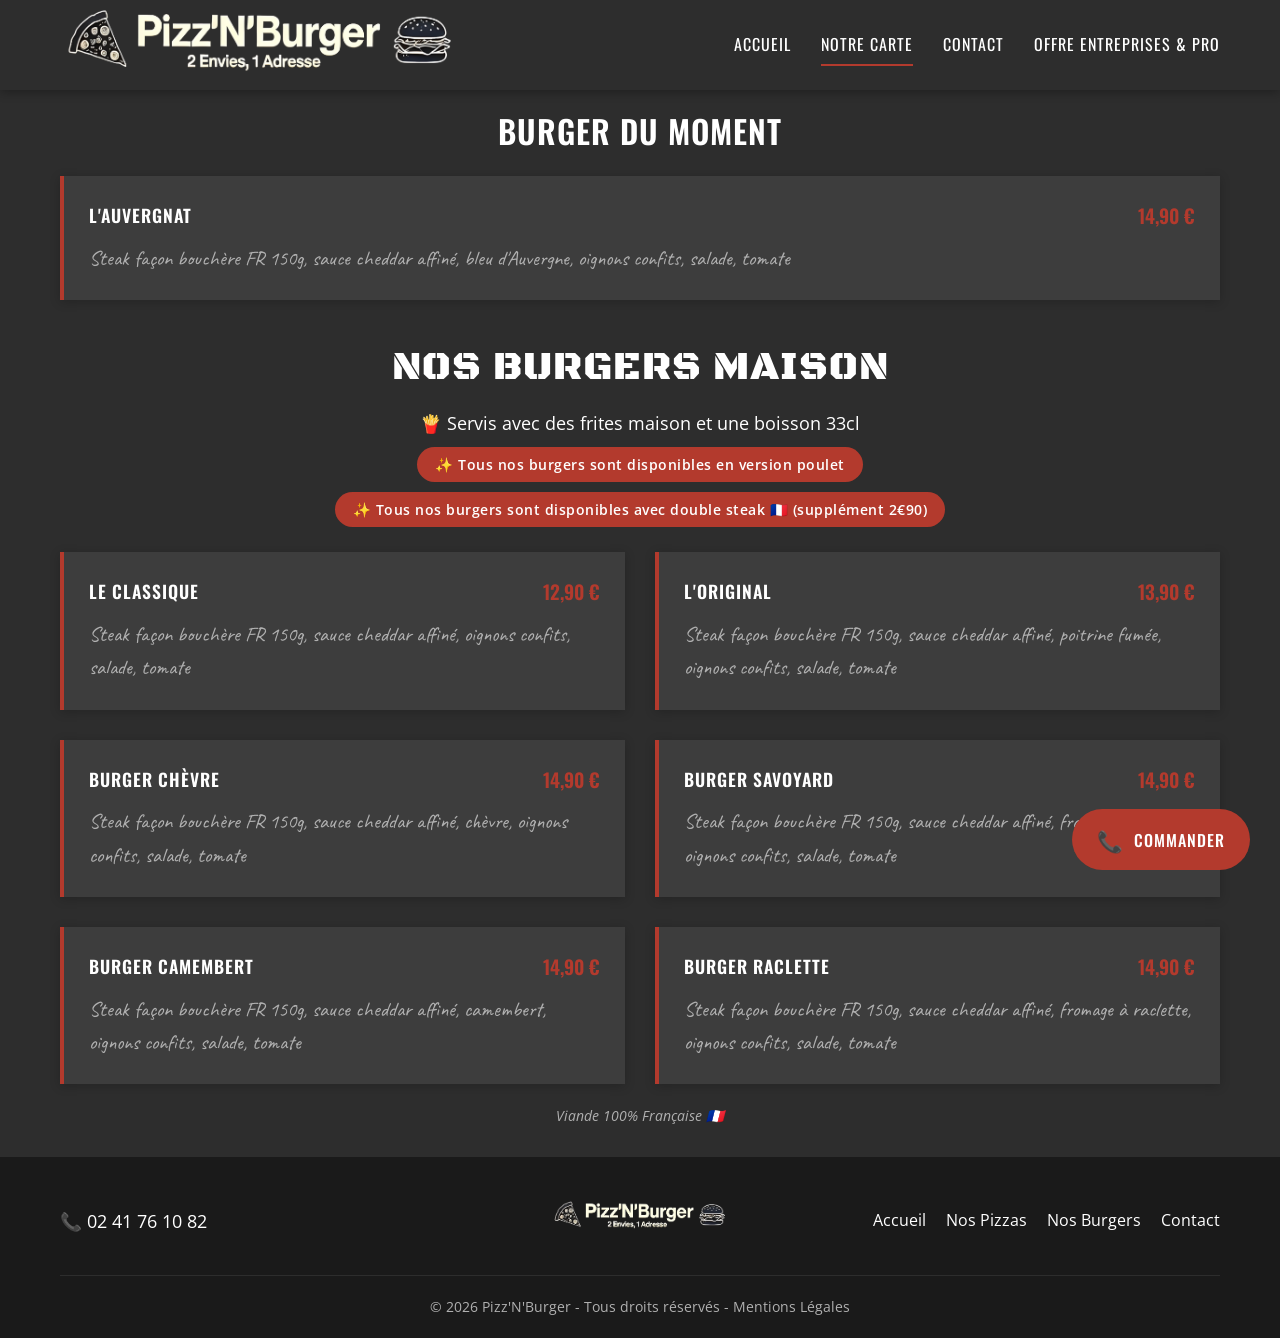
==== burgers/index.html @ 9383f976 "update" ====
<!DOCTYPE html>
<html lang="fr">
<head>
    <meta charset="UTF-8">
    <meta name="viewport" content="width=device-width, initial-scale=1.0">
    <meta name="description" content="Découvrez tous nos burgers gourmands chez Pizz'N'Burger - Viande fraîche, pain brioché maison.">
    <title>Nos Burgers - Pizz'N'Burger</title>
    <link rel="stylesheet" href="../css/style.css?v=1.6">
    <link rel="icon" type="image/png" href="../favicon.png">
    <link rel="preconnect" href="https://fonts.googleapis.com">
    <link rel="preconnect" href="https://fonts.gstatic.com" crossorigin>
    <link href="https://fonts.googleapis.com/css2?family=Black+Ops+One&family=Caveat:wght@400;500;600&family=Oswald:wght@400;500;600;700&family=Open+Sans:wght@300;400;500;600&display=swap" rel="stylesheet">
</head>
<body>
    <header class="header">
        <div class="container">
            <a href="../" class="logo">
                <img src="../banner.png" alt="Pizz'N'Burger">
            </a>
            <button class="menu-toggle" aria-label="Menu">
                <span></span>
                <span></span>
                <span></span>
            </button>
            <nav class="nav nav-desktop">
                <ul class="nav-list">
                    <li><a href="../">Accueil</a></li>
                    <li class="has-dropdown">
                        <a href="#" class="active">Notre Carte</a>
                        <ul class="dropdown">
                            <li><a href="../pizzas/">Nos Pizzas</a></li>
                            <li><a href="./" class="active">Nos Burgers</a></li>
                            <li><a href="../formules/">Nos Formules</a></li>
                            <li><a href="../desserts/">Menu Enfant / Nos Desserts</a></li>
                        </ul>
                    </li>
                    <li><a href="../contact/">Contact</a></li>
                    <li><a href="../entreprises/">Offre entreprises & pro</a></li>
                </ul>
            </nav>
        </div>
    </header>

    <nav class="nav nav-mobile">
        <ul class="nav-list">
            <li><a href="../">Accueil</a></li>
            <li><a href="../pizzas/">Nos Pizzas</a></li>
            <li><a href="./" class="active">Nos Burgers</a></li>
            <li><a href="../formules/">Nos Formules</a></li>
            <li><a href="../desserts/">Menu Enfant / Nos Desserts</a></li>
            <li><a href="../contact/">Contact</a></li>
            <li><a href="../entreprises/">Offre entreprises & professionnels</a></li>
        </ul>
    </nav>

    <main>
        <section class="menu-section first-section">
            <div class="container">
                <h2 id="padding-bottom-20px">Burger du Moment</h2>
                <div class="menu-grid" style="grid-template-columns: 1fr;">
                    <div class="menu-item">
                        <div class="menu-item-header">
                            <h3>L'auvergnat</h3>
                            <span class="price">14,90 €</span>
                        </div>
                        <p>Steak façon bouchère FR 150g, sauce cheddar affiné, bleu d'Auvergne, oignons confits, salade, tomate</p>
                    </div>
                </div>
            </div>
        </section>

        <div class="page-header">
            <div class="container">
                <h1 class="title-special">Nos Burgers Maison</h1>
                <p class="subtitle">🍟 Servis avec des frites maison et une boisson 33cl</p>
                <p class="subtitle" style="margin-top: 10px; background: var(--accent); color: var(--white); display: inline-block; padding: 6px 18px; border-radius: 50px; font-size: clamp(0.65rem, 2vw, 0.9rem); font-weight: 600; letter-spacing: 0.5px; white-space: normal;">✨ Tous nos burgers sont disponibles en version poulet</p><br />
                <p class="subtitle" style="margin-top: 10px; background: var(--accent); color: var(--white); display: inline-block; padding: 6px 18px; border-radius: 50px; font-size: clamp(0.65rem, 2vw, 0.9rem); font-weight: 600; letter-spacing: 0.5px; white-space: normal;">✨ Tous nos burgers sont disponibles avec double steak 🇫🇷 (supplément 2€90)</p>
            </div>
        </div>

        <section class="menu-section">
            <div class="container">
                <div class="menu-grid">
                    <div class="menu-item">
                        <div class="menu-item-header">
                            <h3>Le Classique</h3>
                            <span class="price">12,90 €</span>
                        </div>
                        <p>Steak façon bouchère FR 150g, sauce cheddar affiné, oignons confits, salade, tomate</p>
                    </div>
                    <div class="menu-item">
                        <div class="menu-item-header">
                            <h3>L'Original</h3>
                            <span class="price">13,90 €</span>
                        </div>
                        <p>Steak façon bouchère FR 150g, sauce cheddar affiné, poitrine fumée, oignons confits, salade, tomate</p>
                    </div>
                    <div class="menu-item">
                        <div class="menu-item-header">
                            <h3>Burger Chèvre</h3>
                            <span class="price">14,90 €</span>
                        </div>
                        <p>Steak façon bouchère FR 150g, sauce cheddar affiné, chèvre, oignons confits, salade, tomate</p>
                    </div>
                    <div class="menu-item">
                        <div class="menu-item-header">
                            <h3>Burger Savoyard</h3>
                            <span class="price">14,90 €</span>
                        </div>
                        <p>Steak façon bouchère FR 150g, sauce cheddar affiné, fromage de Savoie, oignons confits, salade, tomate</p>
                    </div>
                    <div class="menu-item">
                        <div class="menu-item-header">
                            <h3>Burger Camembert</h3>
                            <span class="price">14,90 €</span>
                        </div>
                        <p>Steak façon bouchère FR 150g, sauce cheddar affiné, camembert, oignons confits, salade, tomate</p>
                    </div>
                    <div class="menu-item">
                        <div class="menu-item-header">
                            <h3>Burger Raclette</h3>
                            <span class="price">14,90 €</span>
                        </div>
                        <p>Steak façon bouchère FR 150g, sauce cheddar affiné, fromage à raclette, oignons confits, salade, tomate</p>
                    </div>
                </div>
                <p class="menu-note">
                    Viande 100% Française 🇫🇷
                </p>
            </div>
        </section>
    </main>

    <footer class="footer">
        <div class="container">
            <div class="footer-content">
                <div class="footer-info">
                    <p><a href="tel:0241761082">📞 02 41 76 10 82</a></p>
                </div>
                <div class="footer-logo">
                    <img src="../banner.png" alt="Pizz'N'Burger">
                </div>
                <div class="footer-links">
                    <a href="../">Accueil</a>
                    <a href="../pizzas/">Nos Pizzas</a>
                    <a href="./">Nos Burgers</a>
                    <a href="../contact/">Contact</a>
                </div>
            </div>
            <p class="copyright">&copy; 2026 Pizz'N'Burger - Tous droits réservés - <a href="../mentions-legales/">Mentions Légales</a></p>
        </div>
    </footer>

    <!-- Bouton flottant -->
    <button class="floating-btn" id="floatingOrderBtn">
        <span class="floating-btn-icon">📞</span>
        <span class="floating-btn-text">Commander</span>
    </button>

    <!-- Modale Commande -->
    <div class="modal-overlay" id="orderModal">
        <div class="modal">
            <button class="modal-close" id="modalClose">&times;</button>
            <div class="modal-content">
                <div class="modal-icon">📞</div>
                <h2>Passer commande</h2>
                <p>Appelez-nous pour commander</p>
                <a href="tel:0241761082" class="modal-phone">02 41 76 10 82</a>
                <p class="modal-hours">Du mardi au dimanche</p>
            </div>
        </div>
    </div>

    <script src="../js/main.js"></script>
</body>
</html>
---- css/style.css ----
/* ========================================
   VARIABLES & RESET
======================================== */
:root {
    --anthracite: #2d2d2d;
    --anthracite-light: #3d3d3d;
    --anthracite-dark: #1a1a1a;
    --grey-medium: #4a4a4a;
    --grey-soft: #5a5a5a;
    --grey-light: #6a6a6a;
    --grey-pale: #e0e0e0;
    --white: #ffffff;
    --off-white: #f5f5f5;
    --accent: #b33a2d;
    --text-light: #b0b0b0;
    --text-dark: #e8e8e8;
    --transition: 0.3s ease;
}

* {
    margin: 0;
    padding: 0;
    box-sizing: border-box;
}

html {
    scroll-behavior: smooth;
    height: 100%;
}

body {
    font-family: 'Open Sans', sans-serif;
    background-color: var(--anthracite);
    color: var(--text-dark);
    line-height: 1.6;
    min-height: 100%;
    display: flex;
    flex-direction: column;
}

main {
    flex: 1;
}

h1, h2, h3, h4, h5, h6 {
    font-family: 'Oswald', sans-serif;
    font-weight: 600;
    text-transform: uppercase;
    letter-spacing: 1px;
}

a {
    text-decoration: none;
    color: inherit;
    transition: var(--transition);
}

img {
    max-width: 100%;
    height: auto;
}

.container {
    max-width: 1200px;
    margin: 0 auto;
    padding: 0 20px;
}

/* ========================================
   HEADER & NAVIGATION
======================================== */
.header {
    background-color: var(--anthracite);
    padding: 0;
    position: fixed;
    top: 0;
    left: 0;
    right: 0;
    z-index: 1000;
    box-shadow: 0 2px 10px rgba(0, 0, 0, 0.3);
    height: 90px;
}

.header .container {
    display: flex;
    justify-content: space-between;
    align-items: center;
    position: relative;
    height: 100%;
}

.logo {
    display: flex;
    align-items: center;
    height: 100%;
}

.logo img {
    height: 100%;
    width: auto;
    max-width: calc(100vw - 500px);
    object-fit: contain;
    image-rendering: -webkit-optimize-contrast;
    image-rendering: crisp-edges;
}

.nav.nav-desktop {
    display: flex;
    align-items: center;
}

.nav.nav-mobile {
    display: none;
}

.nav-list {
    display: flex;
    list-style: none;
    gap: 30px;
}

.nav-list a {
    color: var(--white);
    font-family: 'Oswald', sans-serif;
    font-size: 1rem;
    text-transform: uppercase;
    letter-spacing: 1px;
    padding: 10px 0;
    position: relative;
}

.nav-list a::after {
    content: '';
    position: absolute;
    bottom: 0;
    left: 0;
    width: 0;
    height: 2px;
    background-color: var(--accent);
    transition: var(--transition);
}

.nav-list a:hover::after,
.nav-list a.active::after {
    width: 100%;
}

/* Dropdown */
.has-dropdown {
    position: relative;
}

.dropdown {
    position: absolute;
    top: calc(100% + 15px);
    left: 50%;
    transform: translateX(-50%) translateY(-30px);
    background-color: var(--anthracite-light);
    min-width: auto;
    width: max-content;
    list-style: none;
    max-height: 0;
    overflow: hidden;
    opacity: 0;
    transition: max-height 0.3s ease, opacity 0.3s ease, transform 0.3s ease;
    box-shadow: 0 5px 15px rgba(0, 0, 0, 0.3);
    z-index: 900;
}

@media (max-width: 992px) {
    .dropdown {
        left: auto;
        right: 0;
        transform: translateX(0) translateY(-30px);
    }
    
    .has-dropdown:hover .dropdown {
        transform: translateX(0) translateY(0);
    }
}

.has-dropdown:hover .dropdown {
    max-height: 200px;
    opacity: 1;
    transform: translateX(-50%) translateY(0);
}

.dropdown li {
    border-bottom: 1px solid var(--anthracite);
}

.dropdown li:last-child {
    border-bottom: none;
}

.dropdown a {
    display: block;
    padding: 12px 20px;
    font-size: 0.9rem;
    white-space: nowrap;
}

.dropdown a:hover {
    background-color: var(--anthracite);
}

/* Mobile Menu Toggle */
.menu-toggle {
    display: none;
    flex-direction: column;
    gap: 5px;
    background: none;
    border: none;
    cursor: pointer;
    padding: 5px;
    position: absolute;
    right: 20px;
    top: 50%;
    transform: translateY(-50%);
}

.menu-toggle span {
    display: block;
    width: 25px;
    height: 3px;
    background-color: var(--white);
    transition: var(--transition);
}

/* ========================================
   HERO SECTION
======================================== */
.hero {
    background: linear-gradient(rgba(0, 0, 0, 0.5), rgba(0, 0, 0, 0.55)),
                url('https://images.unsplash.com/photo-1513104890138-7c749659a591?q=80&w=1920&auto=format&fit=crop');
    background-color: var(--anthracite);
    background-size: cover;
    background-position: center;
    background-attachment: fixed;
    margin-top: 90px;
    height: calc(100vh - 90px);
    display: flex;
    align-items: center;
    justify-content: center;
    text-align: center;
}

.hero-content {
    color: var(--white);
    padding: 20px;
    max-width: 900px;
    width: 100%;
    height: 100%;
    display: flex;
    flex-direction: column;
    align-items: center;
    justify-content: center;
    padding-bottom: 60px;
}

.hero h1 {
    font-size: 3rem;
    margin-bottom: 20px;
    text-shadow: 2px 2px 4px rgba(0, 0, 0, 0.5);
    flex-shrink: 0;
}

.hero p {
    font-size: 1.3rem;
    font-weight: 300;
    flex-shrink: 0;
}

@media (max-height: 900px) {
    .hero-content > p {
        display: none;
    }
}

@media (max-height: 800px) {
    .hero .btn {
        padding: 10px 25px;
        font-size: 0.85rem;
    }

    .hero .hero-buttons {
        gap: 10px;
    }

    .hero .hero-buttons-secondary {
        margin-top: 10px;
    }
}

@media (max-height: 720px) {
    .hero-content > h1 {
        display: none;
    }
}

/* Hero images (smash & crousty) */
.hero-images {
    display: flex;
    gap: 15px;
    justify-content: center;
    align-items: center;
    margin: 15px auto;
    flex: 1;
    min-height: 0;
    max-height: 35%;
    max-width: 50%;
}

.hero-images img {
    height: 100%;
    max-height: 100%;
    width: auto;
    border-radius: 10px;
    border: 2px solid var(--white);
    object-fit: contain;
}

.hero-buttons,
.hero-buttons-secondary {
    flex-shrink: 0;
}

/* Section Livraison */
.delivery-section {
    background-color: var(--anthracite);
    padding: 40px 0;
}

.delivery-info-block {
    text-align: center;
    max-width: 700px;
    margin: 0 auto;
}

.delivery-info-block h2 {
    font-family: 'Oswald', sans-serif;
    font-size: clamp(1.2rem, 3vw, 1.6rem);
    text-transform: uppercase;
    letter-spacing: 1px;
    color: var(--accent);
    margin-bottom: 15px;
}

.delivery-details {
    color: var(--text-light);
}

.delivery-schedule p {
    font-size: 0.95rem;
    margin: 3px 0;
}

.delivery-payment-text {
    font-size: 0.85rem;
    color: var(--white);
    margin: 12px 0;
    font-weight: 500;
}

.delivery-section .delivery-cities-list {
    font-size: 0.9rem;
    line-height: 1.6;
    color: var(--white);
    margin: 0;
}

.delivery-info {
    margin: 20px;
    padding: 20px;
    border: 2px solid var(--white);
    border-radius: 10px;
    background: rgba(255, 255, 255, 0.05);
}

.delivery-badge {
    display: flex;
    align-items: center;
    justify-content: center;
    gap: 12px;
}

.delivery-icon {
    font-size: 1.8rem;
}

.delivery-text {
    font-family: 'Oswald', sans-serif;
    font-size: 1.3rem;
    text-transform: uppercase;
    letter-spacing: 1px;
    color: #ff6b5a;
    font-weight: 600;
}

.delivery-hours {
    text-align: center;
    margin-bottom: 12px;
}

.delivery-hours p {
    font-size: 0.9rem;
    color: #b5b5b5;
    margin: 2px 0;
    font-weight: 400;
}

.delivery-payment {
    text-align: center;
    margin-bottom: 12px;
}

.delivery-payment p {
    font-size: 0.95rem;
    color: var(--white);
    margin: 2px 0;
    font-weight: 500;
}

.delivery-cities {
    text-align: center;
}

.delivery-cities-label {
    font-size: 0.95rem;
    color: var(--text-light);
    margin-bottom: 8px;
    font-weight: 500;
}

.delivery-cities-list {
    font-size: 0.95rem;
    line-height: 1.6;
    color: var(--white);
    margin: 0;
}

/* Hero étendu avec texte complet */
.hero-extended {
    min-height: auto;
    padding: 120px 20px 80px;
}

.hero-text {
    max-width: 800px;
    margin: 0 auto 40px;
    text-align: center;
}

.hero-text p {
    font-size: 1.1rem;
    line-height: 1.8;
    margin-bottom: 20px;
    color: rgba(255, 255, 255, 0.9);
}

.hero-intro {
    font-size: 1.3rem !important;
    color: var(--white) !important;
    margin-bottom: 30px !important;
}

.hero-tagline {
    font-size: 1.2rem !important;
    font-style: italic;
    color: var(--accent) !important;
    margin-top: 30px !important;
    padding-top: 20px;
    border-top: 1px solid rgba(255, 255, 255, 0.2);
}

@media (max-width: 768px) {
    .hero-extended {
        padding: 100px 15px 60px;
    }

    .hero-text p {
        font-size: 1rem;
        text-align: left;
    }

    .hero-intro {
        text-align: center !important;
        font-size: 1.1rem !important;
    }

    .hero-tagline {
        text-align: center !important;
        font-size: 1.05rem !important;
    }
}

.hero-buttons {
    display: grid;
    grid-template-columns: 1fr 1fr;
    gap: 10px;
}

.hero-buttons .btn {
    width: 100%;
    text-align: center;
    box-sizing: border-box;
    white-space: nowrap;
}

@media (max-width: 480px) {
    .hero-buttons {
        grid-template-columns: 1fr;
        max-width: 320px;
    }
}

.hero-buttons-secondary {
    margin-top: 25px;
    text-align: center;
}

.btn {
    display: inline-block;
    background-color: var(--accent);
    color: var(--white);
    padding: 15px 40px;
    font-family: 'Oswald', sans-serif;
    font-size: 1rem;
    text-transform: uppercase;
    letter-spacing: 2px;
    border: 2px solid var(--accent);
    transition: var(--transition);
    cursor: pointer;
}

.btn:hover {
    background-color: transparent;
    color: var(--white);
}

.btn-outline {
    background-color: transparent;
    border-color: var(--white);
}

.btn-outline:hover {
    background-color: var(--white);
    color: var(--anthracite);
}

.btn-secondary {
    background-color: transparent;
    border-color: var(--white);
}

.btn-secondary:hover {
    background-color: var(--white);
    color: var(--anthracite);
}

/* ========================================
   FEATURES SECTION
======================================== */
.features {
    padding: 80px 0;
    background-color: var(--anthracite-light);
}

.features-grid {
    display: grid;
    grid-template-columns: repeat(3, 1fr);
    gap: 40px;
}

.feature {
    text-align: center;
    padding: 30px;
}

.feature-icon {
    font-size: 3rem;
    margin-bottom: 20px;
}

.feature h3 {
    font-size: 1.3rem;
    margin-bottom: 15px;
    color: var(--white);
}

.feature p {
    color: var(--text-light);
    font-size: 0.95rem;
}

/* ========================================
   HORAIRES SECTION
======================================== */
.horaires-preview {
    padding: 80px 0;
    background-color: var(--anthracite);
    color: var(--white);
    text-align: center;
}

.horaires-preview h2 {
    font-size: 2rem;
    margin-bottom: 40px;
}

.horaires-grid {
    display: grid;
    grid-template-columns: repeat(2, 1fr);
    gap: 40px;
    max-width: 600px;
    margin: 0 auto 40px;
}

.horaire-block {
    padding: 30px;
    background-color: var(--anthracite-light);
}

.horaire-block h4 {
    font-size: 1.2rem;
    margin-bottom: 10px;
    color: var(--accent);
}

.horaire-block p {
    font-size: 0.95rem;
}

.horaire-block .time {
    font-size: 1.3rem;
    font-weight: 600;
    margin-top: 10px;
}

.phone-cta {
    font-size: 1.2rem;
}

.phone-cta a {
    color: var(--accent);
    font-weight: 600;
}

.phone-cta a:hover {
    text-decoration: underline;
}

/* ========================================
   MENU/CARTE SECTION
======================================== */
.page-header {
    background-color: var(--anthracite);
    padding: 95px 0 15px;
    text-align: center;
    color: var(--white);
}

.first-section + .page-header {
    padding-top: 15px;
}

.menu-section.first-section {
    padding-top: 95px;
}

.page-header h1 {
    font-size: clamp(1.8rem, 5vw, 2.5rem);
    padding: 10px 0px;
}

.page-header h1.title-special {
    font-family: 'Black Ops One', cursive;
    font-weight: 300;
    text-underline-offset: 8px;
    text-decoration-thickness: 3px;
    font-size: clamp(1.2rem, 4vw, 2.5rem);
}

.page-header .subtitle {
    color: var(--white);
    font-size: clamp(0.75rem, 2.5vw, 1.1rem);
    font-weight: 400;
    white-space: nowrap;
}

.menu-section .subtitle {
    color: var(--white);
    font-size: clamp(0.75rem, 2.5vw, 1.1rem);
    font-weight: 400;
    white-space: nowrap;
    text-align: center;
    margin-bottom: 10px;
}

.menu-section {
    padding: 10px 0;
}

.menu-section:nth-child(even) {
    background-color: var(--anthracite-light);
}

.menu-section h2 {
    text-align: center;
    font-size: clamp(1.4rem, 4vw, 2rem);
    color: var(--white);
    white-space: nowrap;
    padding-top: 10px;
}

.menu-section h2.title-special {
    font-family: 'Black Ops One', cursive;
    font-weight: 300;
    text-underline-offset: 6px;
    text-decoration-thickness: 2px;
}

.section-subtitle {
    text-align: center;
    font-size: clamp(0.8rem, 2.5vw, 1.1rem);
    color: var(--white);
    margin-bottom: 30px;
    white-space: nowrap;
}

.formule-disponibilite {
    text-align: center;
    font-size: clamp(0.8rem, 2.5vw, 1rem);
    color: var(--accent);
    font-weight: 600;
    margin-bottom: 20px;
    font-style: italic;
}

.menu-grid {
    display: grid;
    grid-template-columns: repeat(2, 1fr);
    gap: 30px;
}

.menu-item {
    background-color: var(--anthracite-light);
    padding: 25px;
    border-left: 4px solid var(--accent);
    box-shadow: 0 2px 10px rgba(0, 0, 0, 0.2);
}

.menu-item-header {
    display: flex;
    justify-content: space-between;
    align-items: flex-start;
    margin-bottom: 10px;
}

.menu-item h3 {
    font-size: 1.1rem;
    color: var(--white);
}

.menu-item .price {
    font-family: 'Oswald', sans-serif;
    font-size: 1.2rem;
    font-weight: 600;
    color: var(--accent);
    white-space: nowrap;
    margin-left: 15px;
}

.menu-item p {
    font-family: 'Caveat', cursive;
    color: var(--text-light);
    font-size: 1.3rem;
    font-style: normal;
}

.menu-note {
    text-align: center;
    padding: 20px;
    color: var(--text-light);
    font-size: 0.9rem;
    font-style: italic;
}

/* ========================================
   LEGAL SECTION
======================================== */
.legal-section {
    padding: 40px 0;
}

.legal-content {
    max-width: 900px;
    margin: 0 auto;
    line-height: 1.8;
}

.legal-content h2 {
    color: var(--white);
    font-size: 1.5rem;
    margin-top: 40px;
    margin-bottom: 15px;
    font-weight: 600;
}

.legal-content h2:first-child {
    margin-top: 0;
}

.legal-content h3 {
    color: var(--white);
    font-size: 1.2rem;
    margin-top: 25px;
    margin-bottom: 10px;
    font-weight: 500;
}

.legal-content p {
    color: var(--text-light);
    margin-bottom: 15px;
}

.legal-content a {
    color: var(--accent);
    text-decoration: underline;
}

.legal-content a:hover {
    color: #ff6b5a;
}

/* ========================================
   CONTACT SECTION
======================================== */
.contact-section {
    padding: 20px 0;
}

.contact-grid {
    display: grid;
    grid-template-columns: repeat(2, 1fr);
    gap: 10px 60px;
}

.contact-info h2 {
    font-size: 1.8rem;
    margin-bottom: 30px;
    color: var(--white);
    text-align: center;
}

.contact-row {
    display: flex;
    justify-content: space-between;
    gap: 30px;
    margin-bottom: 25px;
}

.contact-row .contact-item {
    margin-bottom: 0;
    flex: 1;
}

.contact-item {
    margin-bottom: 25px;
}

.contact-item h4 {
    font-size: 1rem;
    color: var(--accent);
    margin-bottom: 8px;
}

.contact-item p, .contact-item a {
    font-size: 1rem;
    color: var(--text-dark);
}

.contact-item a:hover {
    color: var(--accent);
}

.horaires-table {
    width: 100%;
    border-collapse: collapse;
    margin-top: 10px;
}

.horaires-table td {
    padding: 8px 0;
    border-bottom: 1px solid var(--anthracite-light);
    color: var(--text-dark);
}

.horaires-table td:first-child {
    font-weight: 500;
}

.horaires-table td:last-child {
    text-align: right;
    color: var(--text-light);
}

.contact-map-wrapper {
    display: flex;
    flex-direction: column;
    align-items: center;
}

.contact-map {
    background-color: var(--anthracite-light);
    height: 100%;
    width: 100%;
    border-radius: 12px;
    overflow: hidden;
}

.contact-map iframe {
    width: 100%;
    height: 100%;
    min-height: 400px;
    border: none;
}

/* ========================================
   ENTREPRISES SECTION
======================================== */
.entreprises-section {
    padding: 5px 0;
}

.entreprises-content {
    max-width: 800px;
    margin: 0 auto;
}

.entreprises-intro {
    margin-bottom: 40px;
}

.entreprises-intro .lead {
    font-size: 1.3rem;
    color: var(--white);
    margin-bottom: 20px;
    font-weight: 500;
}

.entreprises-intro p {
    font-size: 1.1rem;
    color: var(--text-dark);
    margin-bottom: 15px;
    line-height: 1.7;
}

.entreprises-engagements {
    margin-bottom: 40px;
}

.entreprises-engagements h2 {
    font-size: 1.5rem;
    color: var(--white);
    margin-bottom: 20px;
}

.engagements-list {
    list-style: none;
    padding: 0;
}

.engagements-list li {
    padding: 12px 0 12px 30px;
    position: relative;
    color: var(--text-dark);
    font-size: 1.05rem;
    border-bottom: 1px solid var(--anthracite-light);
}

.engagements-list li:last-child {
    border-bottom: none;
}

.engagements-list li::before {
    content: "✓";
    position: absolute;
    left: 0;
    color: var(--accent);
    font-weight: bold;
}

.entreprises-infos {
    display: flex;
    gap: 80px;
    margin-bottom: 40px;
    flex-wrap: wrap;
    justify-content: center;
}

@media (max-width: 768px) {
    .entreprises-infos {
        gap: 40px;
    }
}

.info-card {
    display: flex;
    align-items: center;
    gap: 20px;
    background: transparent;
    padding: 0;
    flex: 0 1 auto;
}

.info-icon {
    font-size: 2.5rem;
    opacity: 0.9;
}

.info-text {
    display: flex;
    flex-direction: column;
    gap: 5px;
    align-items: center;
}

.info-text strong {
    display: block;
    color: var(--text-dark);
    font-size: 0.9rem;
    margin-bottom: 5px;
    text-transform: uppercase;
    letter-spacing: 0.5px;
    font-weight: 500;
}

.info-text p {
    color: var(--white);
    font-size: 1.4rem;
    font-weight: 600;
    margin: 0;
}

.entreprises-cta {
    background-color: var(--anthracite-light);
    padding: 30px;
    border-radius: 12px;
    text-align: center;
}

.entreprises-cta p {
    color: var(--text-dark);
    margin-bottom: 25px;
    line-height: 1.7;
}

.cta-buttons {
    display: flex;
    gap: 20px;
    justify-content: center;
    flex-wrap: wrap;
}

/* ========================================
   FOOTER
======================================== */
.footer {
    background-color: var(--anthracite-dark);
    color: var(--white);
    padding: 40px 0 20px;
}

.footer-content {
    display: grid;
    grid-template-columns: repeat(3, 1fr);
    gap: 40px;
    align-items: center;
    margin-bottom: 30px;
}

.footer-logo img {
    height: 40px;
}

.footer-info {
    text-align: left;
}

.footer-info a {
    color: var(--white);
    font-size: 1.1rem;
}

.footer-info a:hover {
    color: var(--accent);
}

.footer-logo {
    text-align: center;
}

.footer-links {
    text-align: right;
    display: flex;
    flex-direction: row;
    justify-content: flex-end;
    gap: 20px;
}

.footer-links a:hover {
    color: var(--accent);
}

.copyright {
    text-align: center;
    font-size: 0.85rem;
    color: var(--text-light);
    padding-top: 20px;
    border-top: 1px solid var(--anthracite);
}

/* ========================================
   RESPONSIVE
======================================== */
@media (max-width: 992px) {
    .features-grid {
        grid-template-columns: repeat(2, 1fr);
    }

    .menu-grid {
        grid-template-columns: 1fr;
    }

    .contact-grid {
        grid-template-columns: 1fr;
    }

    .footer-content {
        grid-template-columns: 1fr;
        text-align: center;
    }

    .footer-info {
        text-align: center;
    }

    .footer-links {
        text-align: center;
        flex-direction: row;
        justify-content: center;
        gap: 20px;
    }

    .nav-list a {
        font-size: 1rem;
    }
}

@media (max-width: 1050px) {
    .header {
        height: 90px;
    }

    .header .container {
        justify-content: center;
        padding-left: 20px;
        padding-right: 60px; /* Place pour le bouton menu */
    }

    .logo {
        max-width: calc(100% - 40px);
    }

    .header .container {
        justify-content: center;
    }

    .logo {
        position: relative;
    }

    .logo img {
        max-width: 100%;
        height: auto;
        max-height: 100%;
    }

    .menu-toggle {
        display: flex;
        position: absolute;
        right: 20px;
    }

    .nav.nav-desktop {
        display: none;
    }

    .nav.nav-mobile {
        display: block;
        position: fixed;
        top: 80px;
        left: 0;
        right: 0;
        background-color: var(--anthracite);
        padding: 0 20px;
        max-height: 0;
        overflow: hidden;
        transition: max-height 0.3s ease, padding 0.3s ease;
        z-index: 999;
    }

    .nav.nav-mobile.active {
        max-height: calc(100vh - 80px);
        padding: 20px;
        overflow-y: auto;
    }

    .header {
        z-index: 1001;
    }

    .nav-list {
        flex-direction: column;
        gap: 0;
    }

    .nav-list li {
        border-bottom: 1px solid var(--anthracite-light);
    }

    .nav-list a {
        display: block;
        padding: 15px 0;
    }

    .dropdown {
        position: static;
        transform: none;
        opacity: 1;
        visibility: visible;
        background-color: var(--anthracite);
        display: block;
        box-shadow: none;
        min-width: auto;
    }

    .dropdown li {
        border-bottom: none;
    }

    .dropdown a {
        padding: 12px 0 12px 25px;
        font-size: 0.9rem;
    }

    .has-dropdown > a::after {
        display: none;
    }

    .hero {
        /*align-items: flex-start;*/
    }

    .hero h1 {
        font-size: 2rem;
        margin-bottom: 15px;
    }

    .hero p {
        font-size: 0.9rem;
    }

    .features-grid {
        grid-template-columns: 1fr;
    }

    .horaires-grid {
        grid-template-columns: 1fr;
    }

    .page-header {
        padding: 95px 0 15px;
    }

    .first-section + .page-header {
        padding-top: 15px;
    }

    .menu-section.first-section {
        padding-top: 95px;
    }
}

@media (max-width: 480px) {
    .hero h1 {
        font-size: 1.6rem;
    }

    .delivery-badge {
        flex-direction: column;
        gap: 8px;
    }

    .delivery-icon {
        font-size: 1.5rem;
    }

    .delivery-text {
        font-size: 1.1rem;
    }

    .delivery-cities-label {
        font-size: 0.85rem;
    }

    .delivery-cities-list {
        font-size: 0.85rem;
        line-height: 1.5;
    }

    .btn {
        padding: 12px 30px;
        font-size: 0.9rem;
    }

    .menu-item-header {
        flex-direction: row;
        justify-content: space-between;
        align-items: flex-start;
    }

    .menu-item .price {
        margin-left: 10px;
        margin-top: 0;
        white-space: nowrap;
    }

    .contact-row {
        flex-direction: row;
        flex-wrap: wrap;
        gap: 15px;
    }

    .contact-row .contact-item {
        flex: 1 1 45%;
        min-width: 140px;
    }
}

#padding-bottom-20px {
    padding-bottom: 20px;
}

/* ========================================
   MODAL
======================================== */
.modal-overlay {
    position: fixed;
    top: 0;
    left: 0;
    right: 0;
    bottom: 0;
    background-color: rgba(0, 0, 0, 0.85);
    display: flex;
    align-items: center;
    justify-content: center;
    z-index: 2000;
    opacity: 0;
    visibility: hidden;
    transition: all 0.3s ease;
}

.modal-overlay.active {
    opacity: 1;
    visibility: visible;
}

.modal {
    background: linear-gradient(145deg, var(--anthracite-light), var(--anthracite-dark));
    border-radius: 20px;
    padding: 50px 60px;
    max-width: 400px;
    width: 90%;
    position: relative;
    transform: scale(0.8) translateY(20px);
    transition: transform 0.3s ease;
    box-shadow: 0 25px 80px rgba(0, 0, 0, 0.5);
    border: 1px solid rgba(255, 255, 255, 0.1);
}

.modal-overlay.active .modal {
    transform: scale(1) translateY(0);
}

.modal-close {
    position: absolute;
    top: 15px;
    right: 20px;
    background: none;
    border: none;
    font-size: 2rem;
    color: var(--text-light);
    cursor: pointer;
    transition: var(--transition);
    line-height: 1;
}

.modal-close:hover {
    color: var(--accent);
    transform: rotate(90deg);
}

.modal-content {
    text-align: center;
}

.modal-icon {
    font-size: 3.5rem;
    margin-bottom: 20px;
    animation: pulse 2s infinite;
}

@keyframes pulse {
    0%, 100% { transform: scale(1); }
    50% { transform: scale(1.1); }
}

.modal h2 {
    font-family: 'Black Ops One', cursive;
    font-size: 1.8rem;
    color: var(--white);
    margin-bottom: 10px;
    text-decoration: underline;
    text-decoration-color: var(--accent);
    text-underline-offset: 8px;
    text-decoration-thickness: 2px;
}

.modal p {
    color: var(--text-light);
    margin-bottom: 25px;
    font-size: 1rem;
}

.modal-phone {
    display: inline-block;
    font-family: 'Oswald', sans-serif;
    font-size: 2rem;
    color: var(--white);
    background: var(--accent);
    padding: 15px 35px;
    border-radius: 50px;
    text-decoration: none;
    transition: var(--transition);
    letter-spacing: 2px;
    box-shadow: 0 5px 20px rgba(231, 76, 60, 0.4);
}

.modal-phone:hover {
    transform: translateY(-3px);
    box-shadow: 0 8px 30px rgba(231, 76, 60, 0.6);
    background: #c0392b;
}

.modal-hours {
    margin-top: 25px;
    margin-bottom: 0 !important;
    font-size: 0.9rem !important;
    color: var(--grey-light) !important;
}

/* ========================================
   FLOATING BUTTON
======================================== */
.floating-btn {
    position: fixed;
    bottom: 30px;
    right: 30px;
    background: var(--accent);
    color: var(--white);
    border: none;
    border-radius: 50px;
    padding: 15px 25px;
    font-family: 'Oswald', sans-serif;
    font-size: 1rem;
    text-transform: uppercase;
    letter-spacing: 1px;
    cursor: pointer;
    display: flex;
    align-items: center;
    gap: 10px;
    transition: all 0.3s ease;
    z-index: 1500;
}

.floating-btn:hover {
    transform: translateY(-3px) scale(1.05);
    box-shadow: 0 8px 35px rgba(231, 76, 60, 0.6);
}

.floating-btn-icon {
    font-size: 1.3rem;
}

.floating-btn-text {
    font-weight: 500;
}

@media (max-width: 480px) {
    .floating-btn {
        bottom: 20px;
        right: 20px;
        padding: 12px 20px;
        font-size: 0.85rem;
    }

    .floating-btn-icon {
        font-size: 1.1rem;
    }

    .modal-phone {
        font-size: 1.4rem;
        padding: 12px 25px;
        letter-spacing: 1px;
    }
}

/* ========================================
   SECTION LOCALISATION (Accueil)
======================================== */
.localisation {
    padding: 60px 0;
    background: var(--anthracite-dark);
}

.localisation h2 {
    text-align: center;
    font-size: 2rem;
    margin-bottom: 40px;
    color: var(--white);
}

.localisation-content {
    display: grid;
    grid-template-columns: 1fr 2fr;
    gap: 40px;
    align-items: center;
}

.localisation-info {
    text-align: center;
}

.localisation-info .address {
    font-size: 1.1rem;
    margin-bottom: 8px;
    color: var(--text-dark);
}

.localisation-info .btn {
    margin-top: 20px;
}

.localisation-map {
    border-radius: 12px;
    overflow: hidden;
    box-shadow: 0 10px 40px rgba(0, 0, 0, 0.3);
}

.localisation-map iframe {
    display: block;
}

@media (max-width: 768px) {
    .localisation-content {
        grid-template-columns: 1fr;
        gap: 30px;
    }

    .localisation-info {
        order: 2;
    }

    .localisation-map {
        order: 1;
    }
}

/* ========================================
   SECTION ENGAGEMENT (Accueil)
======================================== */
.engagement {
    padding: 30px 0;
    background: var(--anthracite-dark);
}

.engagement h2 {
    text-align: center;
    font-size: 2.2rem;
    margin-bottom: 20px;
    color: var(--white);
}

.engagement-content {
    max-width: 800px;
    margin: 0 auto 50px;
    text-align: center;
}

.engagement-content p {
    font-size: 1.1rem;
    line-height: 1.8;
    margin-bottom: 20px;
    color: var(--text-dark);
}

.engagement-intro {
    font-size: 1.25rem !important;
    color: var(--white) !important;
    margin-bottom: 30px !important;
}

.engagement .features-grid {
    margin-top: 50px;
}

@media (max-width: 768px) {
    .engagement {
        padding: 60px 0;
    }

    .engagement-content p {
        font-size: 1rem;
    }

    .engagement-intro {
        text-align: center !important;
        font-size: 1.1rem !important;
    }
}
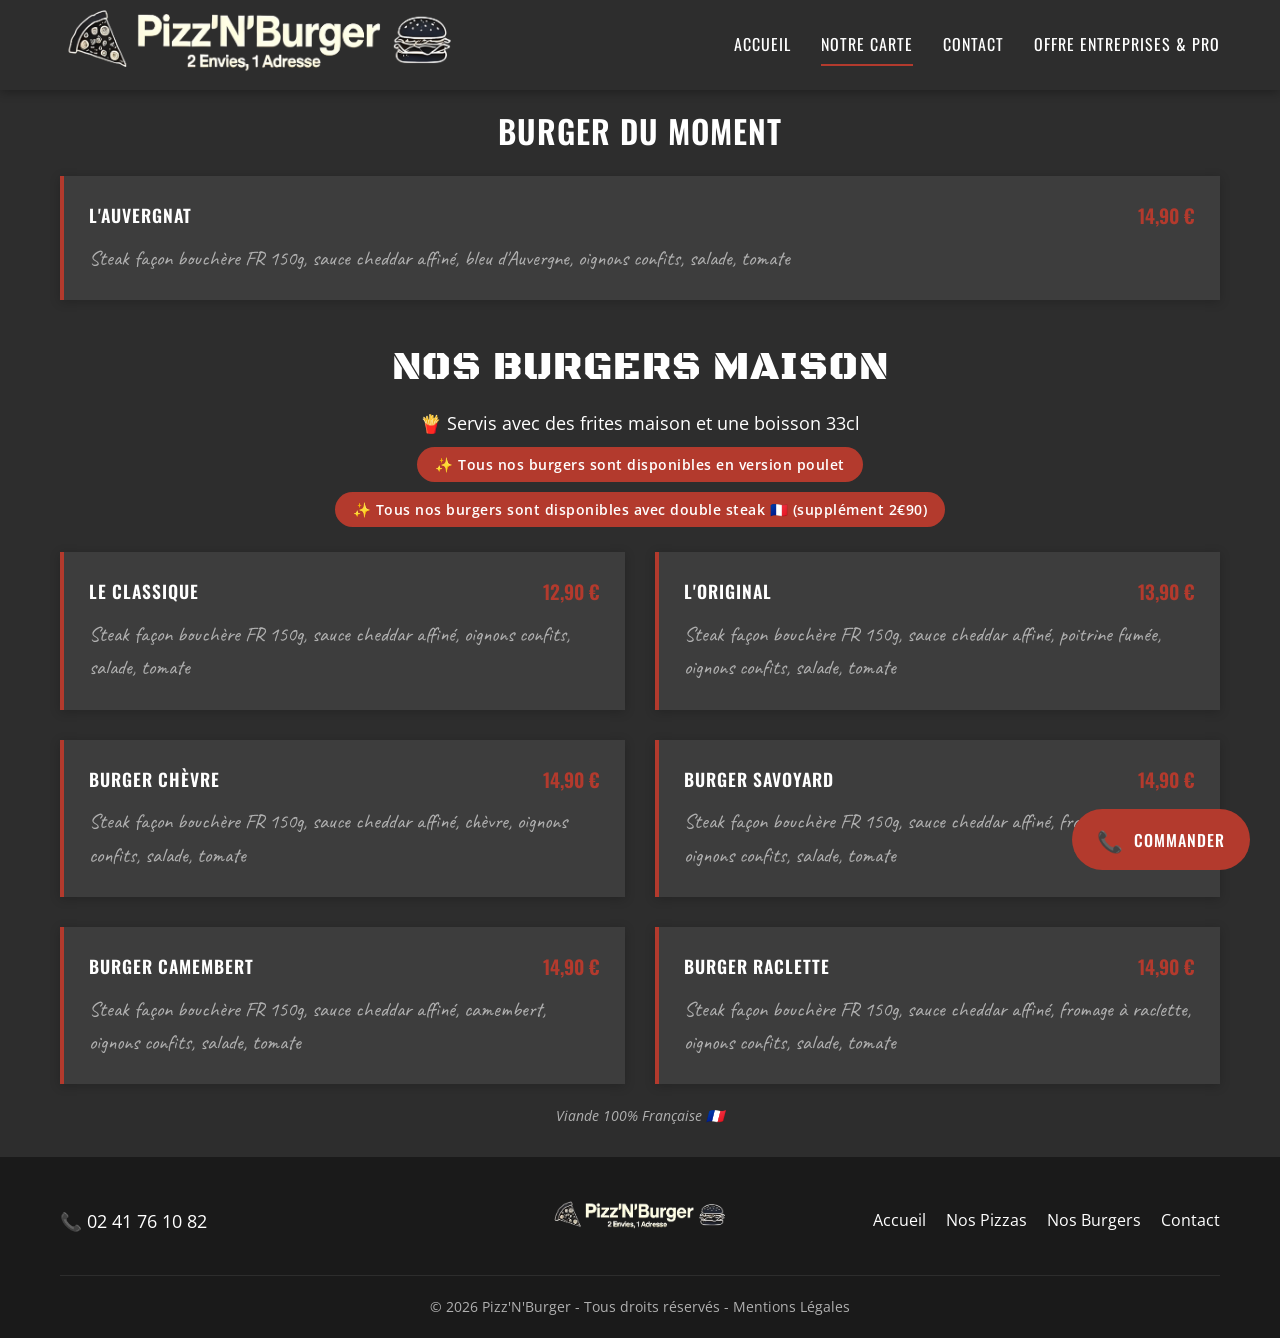
==== commit b3d4dd18: "update" ====
--- a/burgers/index.html
+++ b/burgers/index.html
@@ -5,7 +5,7 @@
     <meta name="viewport" content="width=device-width, initial-scale=1.0">
     <meta name="description" content="Découvrez tous nos burgers gourmands chez Pizz'N'Burger - Viande fraîche, pain brioché maison.">
     <title>Nos Burgers - Pizz'N'Burger</title>
-    <link rel="stylesheet" href="../css/style.css?v=1.6">
+    <link rel="stylesheet" href="../css/style.css?v=1.7">
     <link rel="icon" type="image/png" href="../favicon.png">
     <link rel="preconnect" href="https://fonts.googleapis.com">
     <link rel="preconnect" href="https://fonts.gstatic.com" crossorigin>
--- a/css/style.css
+++ b/css/style.css
@@ -271,6 +271,27 @@
     flex-shrink: 0;
 }
 
+.hero-promo {
+    margin: 8px 0 10px;
+    text-align: center;
+    width: 100%;
+    flex-shrink: 0;
+}
+
+.hero-promo-badge {
+    display: inline-block;
+    padding: 6px 14px;
+    border-radius: 999px;
+    background-color: rgba(198, 58, 42, 0.9);
+    color: var(--white);
+    font-size: clamp(0.72rem, 1.8vw, 0.92rem);
+    font-weight: 600;
+    letter-spacing: 0.4px;
+    white-space: normal;
+    line-height: 1.25;
+    flex-shrink: 0;
+}
+
 @media (max-height: 900px) {
     .hero-content > p {
         display: none;
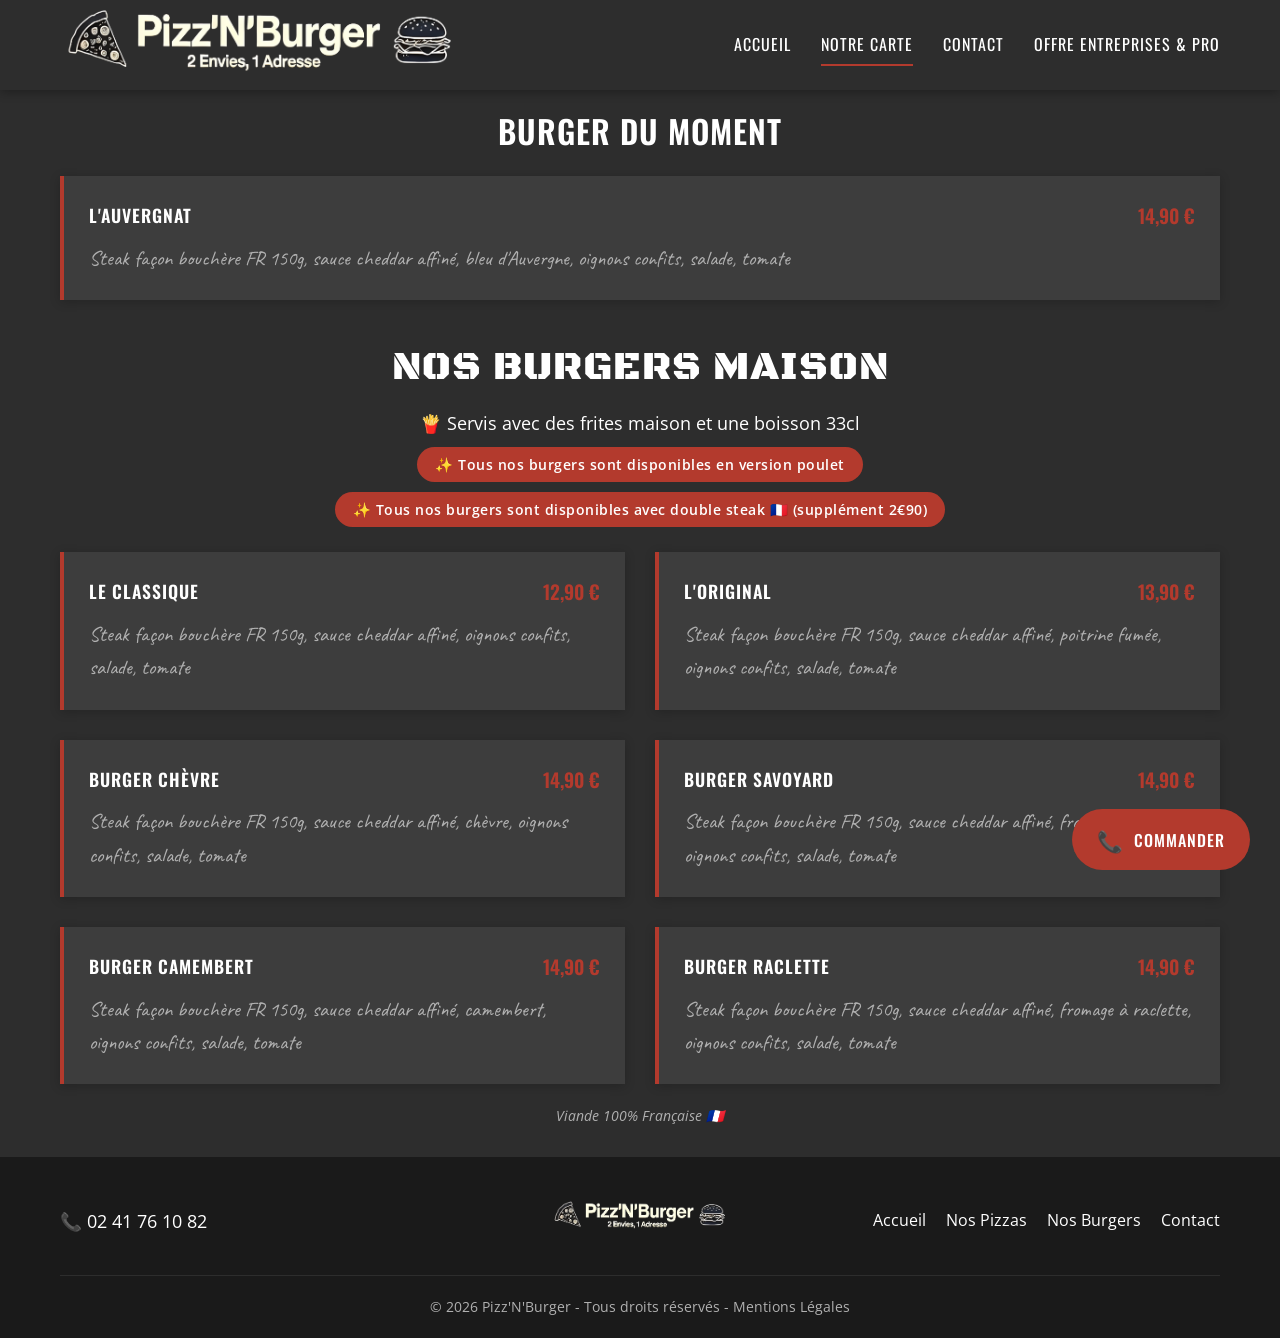
==== commit 7bf7cef3: "update" ====
--- a/burgers/index.html
+++ b/burgers/index.html
@@ -5,7 +5,7 @@
     <meta name="viewport" content="width=device-width, initial-scale=1.0">
     <meta name="description" content="Découvrez tous nos burgers gourmands chez Pizz'N'Burger - Viande fraîche, pain brioché maison.">
     <title>Nos Burgers - Pizz'N'Burger</title>
-    <link rel="stylesheet" href="../css/style.css?v=1.7">
+    <link rel="stylesheet" href="../css/style.css?v=1.8">
     <link rel="icon" type="image/png" href="../favicon.png">
     <link rel="preconnect" href="https://fonts.googleapis.com">
     <link rel="preconnect" href="https://fonts.gstatic.com" crossorigin>
--- a/css/style.css
+++ b/css/style.css
@@ -101,7 +101,6 @@
     max-width: calc(100vw - 500px);
     object-fit: contain;
     image-rendering: -webkit-optimize-contrast;
-    image-rendering: crisp-edges;
 }
 
 .nav.nav-desktop {
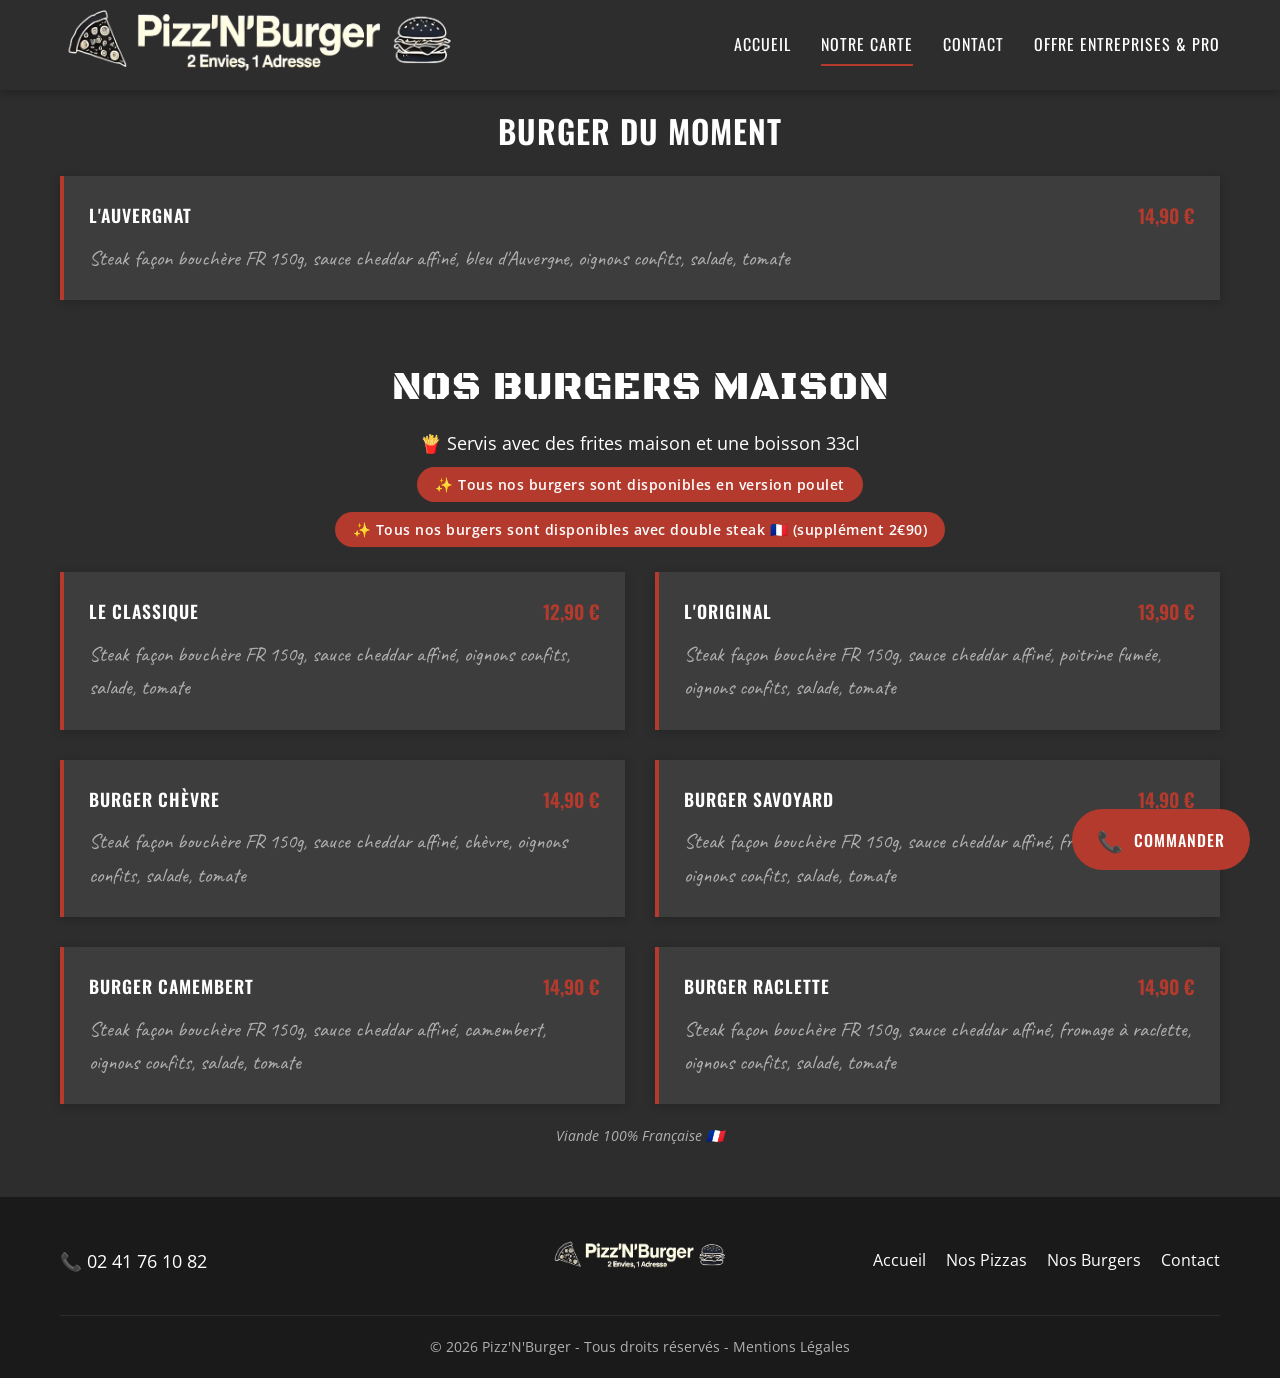
==== commit d9b9feb0: "update" ====
--- a/burgers/index.html
+++ b/burgers/index.html
@@ -5,7 +5,7 @@
     <meta name="viewport" content="width=device-width, initial-scale=1.0">
     <meta name="description" content="Découvrez tous nos burgers gourmands chez Pizz'N'Burger - Viande fraîche, pain brioché maison.">
     <title>Nos Burgers - Pizz'N'Burger</title>
-    <link rel="stylesheet" href="../css/style.css?v=1.8">
+    <link rel="stylesheet" href="../css/style.css?v=1.9">
     <link rel="icon" type="image/png" href="../favicon.png">
     <link rel="preconnect" href="https://fonts.googleapis.com">
     <link rel="preconnect" href="https://fonts.gstatic.com" crossorigin>
--- a/css/style.css
+++ b/css/style.css
@@ -719,6 +719,7 @@
 
 .menu-section {
     padding: 10px 0;
+    padding-bottom: 30px;
 }
 
 .menu-section:nth-child(even) {
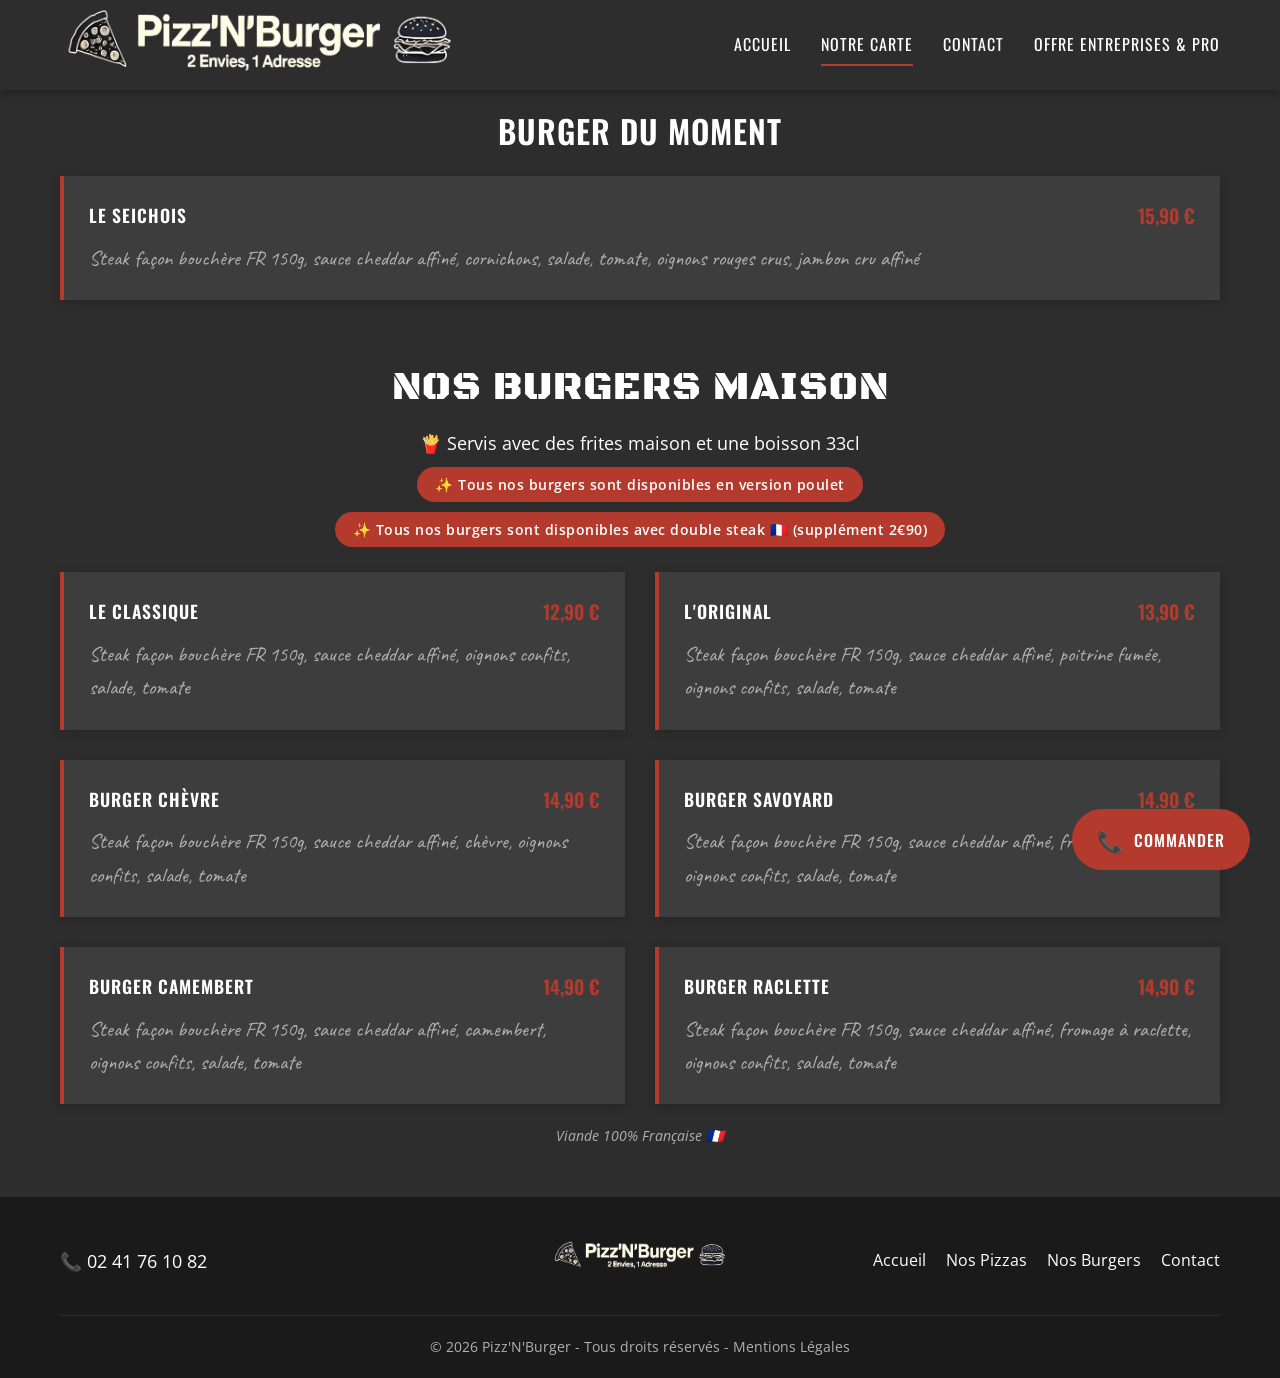
==== commit dedc5d6a: "update" ====
--- a/burgers/index.html
+++ b/burgers/index.html
@@ -60,10 +60,10 @@
                 <div class="menu-grid" style="grid-template-columns: 1fr;">
                     <div class="menu-item">
                         <div class="menu-item-header">
-                            <h3>L'auvergnat</h3>
-                            <span class="price">14,90 €</span>
+                            <h3>Le Seichois</h3>
+                            <span class="price">15,90 €</span>
                         </div>
-                        <p>Steak façon bouchère FR 150g, sauce cheddar affiné, bleu d'Auvergne, oignons confits, salade, tomate</p>
+                        <p>Steak façon bouchère FR 150g, sauce cheddar affiné, cornichons, salade, tomate, oignons rouges crus, jambon cru affiné</p>
                     </div>
                 </div>
             </div>
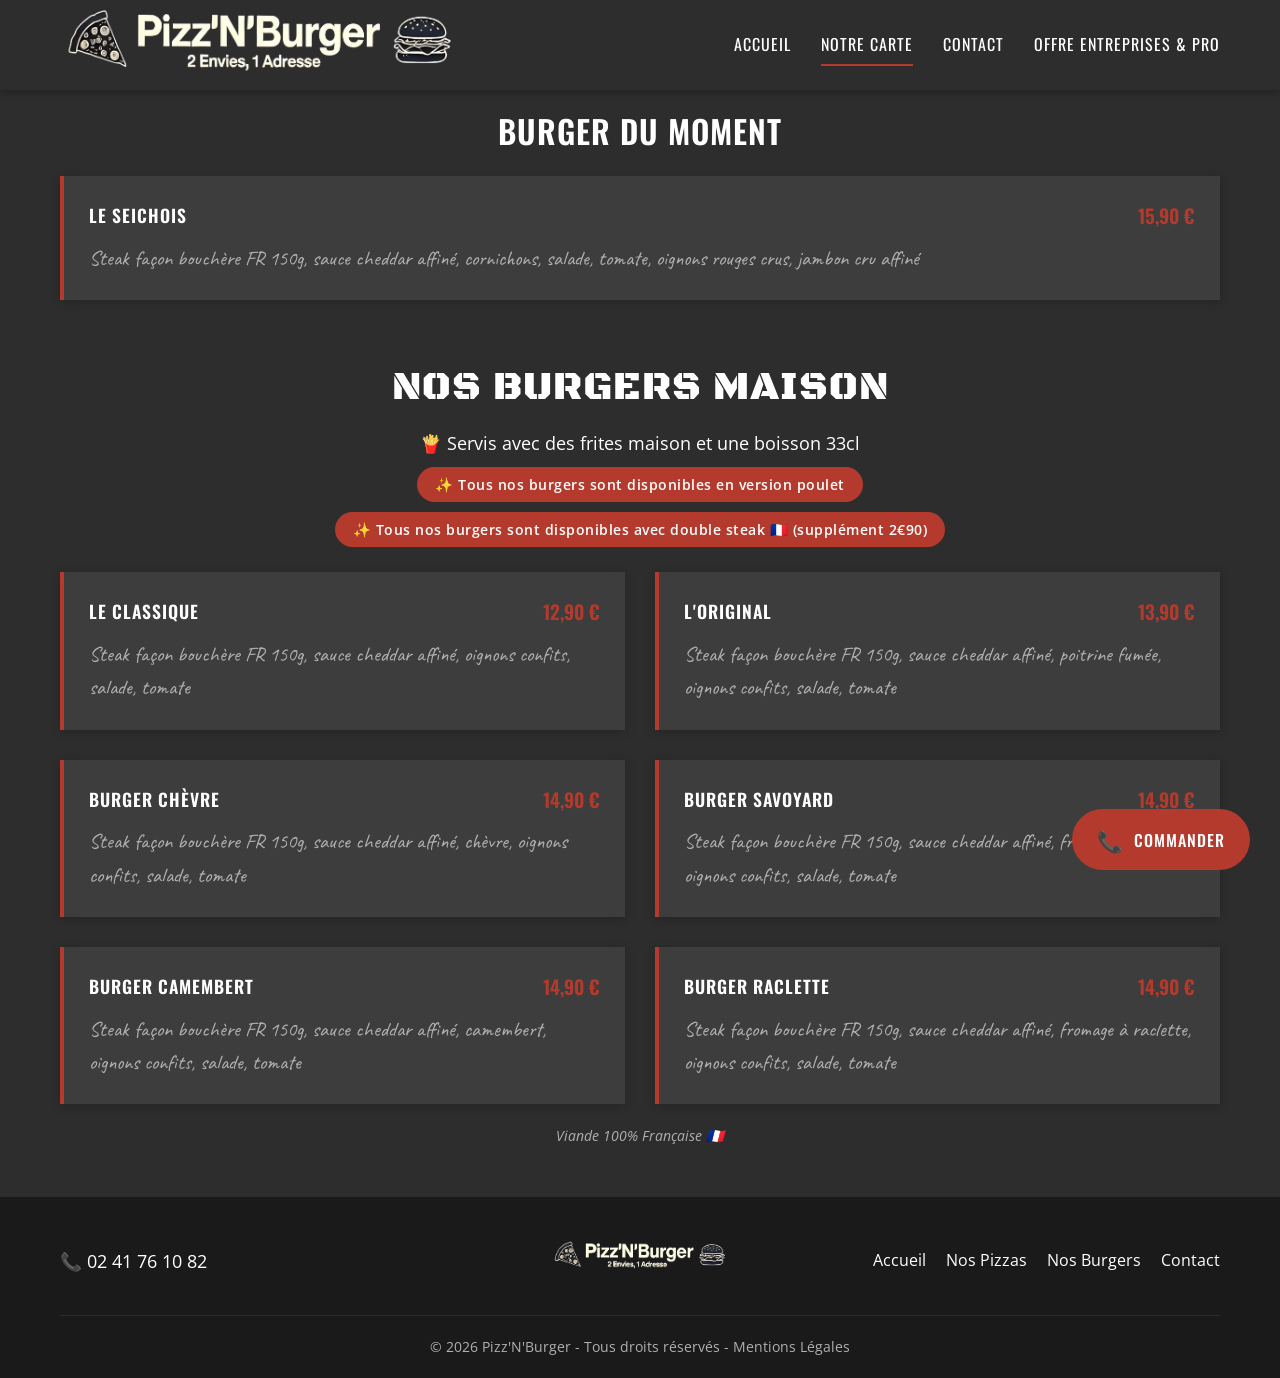
==== commit e1a0497c: "update" ====
--- a/burgers/index.html
+++ b/burgers/index.html
@@ -5,7 +5,7 @@
     <meta name="viewport" content="width=device-width, initial-scale=1.0">
     <meta name="description" content="Découvrez tous nos burgers gourmands chez Pizz'N'Burger - Viande fraîche, pain brioché maison.">
     <title>Nos Burgers - Pizz'N'Burger</title>
-    <link rel="stylesheet" href="../css/style.css?v=1.9">
+    <link rel="stylesheet" href="../css/style.css?v=2.0">
     <link rel="icon" type="image/png" href="../favicon.png">
     <link rel="preconnect" href="https://fonts.googleapis.com">
     <link rel="preconnect" href="https://fonts.gstatic.com" crossorigin>
--- a/css/style.css
+++ b/css/style.css
@@ -751,8 +751,9 @@
 
 .formule-disponibilite {
     text-align: center;
-    font-size: clamp(0.8rem, 2.5vw, 1rem);
-    color: var(--accent);
+    font-size: clamp(1.0rem, 2.5vw, 1.5rem);
+    color: rgba(233, 102, 88, 0.9);
+    text-decoration: underline;
     font-weight: 600;
     margin-bottom: 20px;
     font-style: italic;
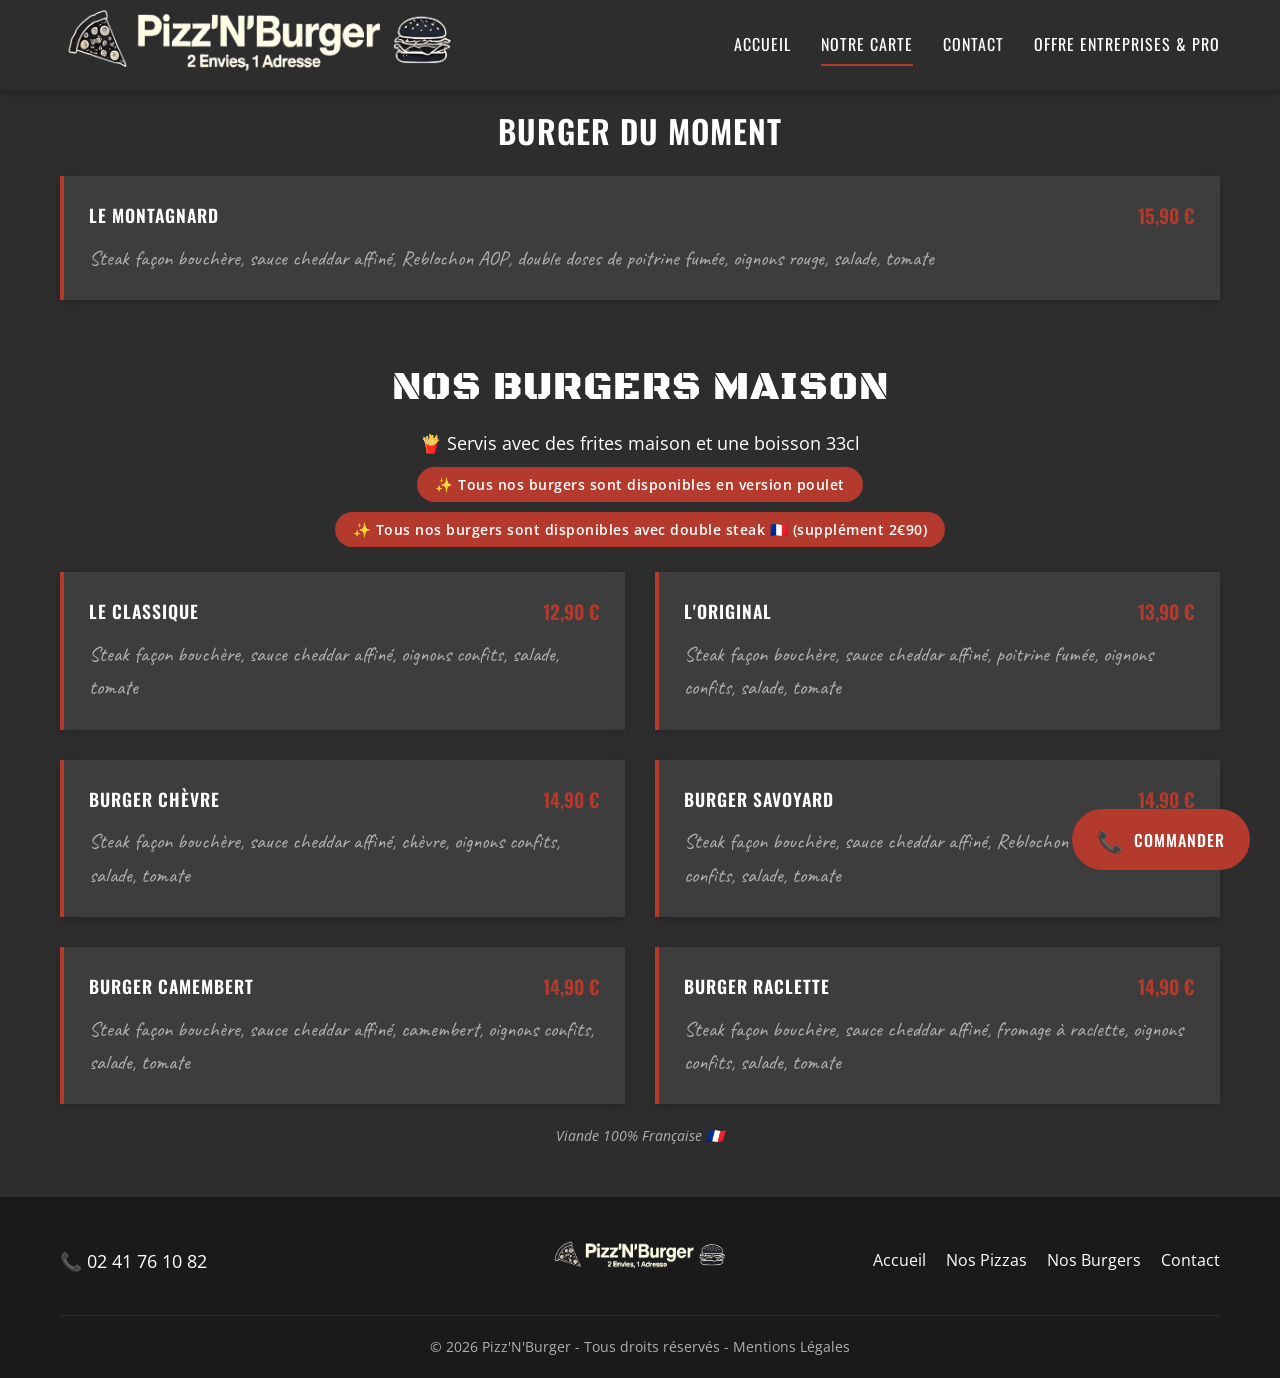
==== commit 1280b57b: "update" ====
--- a/burgers/index.html
+++ b/burgers/index.html
@@ -5,7 +5,7 @@
     <meta name="viewport" content="width=device-width, initial-scale=1.0">
     <meta name="description" content="Découvrez tous nos burgers gourmands chez Pizz'N'Burger - Viande fraîche, pain brioché maison.">
     <title>Nos Burgers - Pizz'N'Burger</title>
-    <link rel="stylesheet" href="../css/style.css?v=2.0">
+    <link rel="stylesheet" href="../css/style.css?v=2.1">
     <link rel="icon" type="image/png" href="../favicon.png">
     <link rel="preconnect" href="https://fonts.googleapis.com">
     <link rel="preconnect" href="https://fonts.gstatic.com" crossorigin>
@@ -60,10 +60,10 @@
                 <div class="menu-grid" style="grid-template-columns: 1fr;">
                     <div class="menu-item">
                         <div class="menu-item-header">
-                            <h3>Le Seichois</h3>
+                            <h3>Le Montagnard</h3>
                             <span class="price">15,90 €</span>
                         </div>
-                        <p>Steak façon bouchère FR 150g, sauce cheddar affiné, cornichons, salade, tomate, oignons rouges crus, jambon cru affiné</p>
+                        <p>Steak façon bouchère, sauce cheddar affiné, Reblochon AOP, double doses de poitrine fumée, oignons rouge, salade, tomate</p>
                     </div>
                 </div>
             </div>
@@ -86,42 +86,42 @@
                             <h3>Le Classique</h3>
                             <span class="price">12,90 €</span>
                         </div>
-                        <p>Steak façon bouchère FR 150g, sauce cheddar affiné, oignons confits, salade, tomate</p>
+                        <p>Steak façon bouchère, sauce cheddar affiné, oignons confits, salade, tomate</p>
                     </div>
                     <div class="menu-item">
                         <div class="menu-item-header">
                             <h3>L'Original</h3>
                             <span class="price">13,90 €</span>
                         </div>
-                        <p>Steak façon bouchère FR 150g, sauce cheddar affiné, poitrine fumée, oignons confits, salade, tomate</p>
+                        <p>Steak façon bouchère, sauce cheddar affiné, poitrine fumée, oignons confits, salade, tomate</p>
                     </div>
                     <div class="menu-item">
                         <div class="menu-item-header">
                             <h3>Burger Chèvre</h3>
                             <span class="price">14,90 €</span>
                         </div>
-                        <p>Steak façon bouchère FR 150g, sauce cheddar affiné, chèvre, oignons confits, salade, tomate</p>
+                        <p>Steak façon bouchère, sauce cheddar affiné, chèvre, oignons confits, salade, tomate</p>
                     </div>
                     <div class="menu-item">
                         <div class="menu-item-header">
                             <h3>Burger Savoyard</h3>
                             <span class="price">14,90 €</span>
                         </div>
-                        <p>Steak façon bouchère FR 150g, sauce cheddar affiné, fromage de Savoie, oignons confits, salade, tomate</p>
+                        <p>Steak façon bouchère, sauce cheddar affiné, Reblochon AOP, oignons confits, salade, tomate</p>
                     </div>
                     <div class="menu-item">
                         <div class="menu-item-header">
                             <h3>Burger Camembert</h3>
                             <span class="price">14,90 €</span>
                         </div>
-                        <p>Steak façon bouchère FR 150g, sauce cheddar affiné, camembert, oignons confits, salade, tomate</p>
+                        <p>Steak façon bouchère, sauce cheddar affiné, camembert, oignons confits, salade, tomate</p>
                     </div>
                     <div class="menu-item">
                         <div class="menu-item-header">
                             <h3>Burger Raclette</h3>
                             <span class="price">14,90 €</span>
                         </div>
-                        <p>Steak façon bouchère FR 150g, sauce cheddar affiné, fromage à raclette, oignons confits, salade, tomate</p>
+                        <p>Steak façon bouchère, sauce cheddar affiné, fromage à raclette, oignons confits, salade, tomate</p>
                     </div>
                 </div>
                 <p class="menu-note">
--- a/css/style.css
+++ b/css/style.css
@@ -245,6 +245,8 @@
 }
 
 .hero-content {
+    --hero-reserve: 660px;
+    --hero-reserve-bonus: 0px;
     color: var(--white);
     padding: 20px;
     max-width: 900px;
@@ -283,17 +285,28 @@
     border-radius: 999px;
     background-color: rgba(198, 58, 42, 0.9);
     color: var(--white);
-    font-size: clamp(0.72rem, 1.8vw, 0.92rem);
+    font-size: clamp(0.5rem, 2.6vw, 0.92rem);
     font-weight: 600;
     letter-spacing: 0.4px;
-    white-space: normal;
+    white-space: nowrap;
     line-height: 1.25;
     flex-shrink: 0;
+}
+
+@media (max-width: 600px) {
+    .hero-promo-badge {
+        padding: 6px 10px;
+        letter-spacing: 0.2px;
+    }
 }
 
 @media (max-height: 900px) {
     .hero-content > p {
         display: none;
+    }
+
+    .hero-content {
+        --hero-reserve: 600px;
     }
 }
 
@@ -316,6 +329,26 @@
     .hero-content > h1 {
         display: none;
     }
+
+    .hero-content {
+        --hero-reserve: 500px;
+    }
+}
+
+@media (max-height: 560px) {
+    .hero-promo {
+        display: none;
+    }
+
+    .hero-content {
+        --hero-reserve: 440px;
+    }
+}
+
+@media (max-height: 520px) {
+    .hero .hero-images {
+        display: none;
+    }
 }
 
 /* Hero images (smash & crousty) */
@@ -325,19 +358,38 @@
     justify-content: center;
     align-items: center;
     margin: 15px auto;
-    flex: 1;
+    flex: 0 0 auto;
     min-height: 0;
-    max-height: 35%;
+    width: 100%;
     max-width: 50%;
 }
 
 .hero-images img {
-    height: 100%;
-    max-height: 100%;
     width: auto;
+    height: auto;
+    max-width: calc(50% - 8px);
+    max-height: min(42vh, calc(100vh - var(--hero-reserve) + var(--hero-reserve-bonus)));
+    min-width: 0;
     border-radius: 10px;
     border: 2px solid var(--white);
-    object-fit: contain;
+}
+
+@media (max-width: 900px) {
+    .hero-images {
+        max-width: 75%;
+    }
+}
+
+@media (max-width: 600px) {
+    .hero-images {
+        gap: 10px;
+        margin: 10px auto;
+        max-width: 100%;
+    }
+
+    .hero-images img {
+        max-width: calc(50% - 5px);
+    }
 }
 
 .hero-buttons,
@@ -345,118 +397,48 @@
     flex-shrink: 0;
 }
 
-/* Section Livraison */
-.delivery-section {
-    background-color: var(--anthracite);
-    padding: 40px 0;
-}
-
-.delivery-info-block {
-    text-align: center;
-    max-width: 700px;
-    margin: 0 auto;
-}
-
-.delivery-info-block h2 {
-    font-family: 'Oswald', sans-serif;
-    font-size: clamp(1.2rem, 3vw, 1.6rem);
+.hero-horaires {
+    flex-shrink: 0;
+    margin: 6px 0 4px;
+    max-width: 100%;
+    padding: 8px 18px;
+    border-radius: 10px;
+    background-color: rgba(0, 0, 0, 0.42);
+}
+
+@media (max-width: 600px) {
+    .hero-horaires {
+        padding: 7px 12px;
+    }
+}
+
+.hero-horaires-list {
+    display: grid;
+    grid-template-columns: auto auto;
+    justify-content: center;
+    column-gap: 12px;
+    row-gap: 1px;
+}
+
+.hero-horaire-jours,
+.hero-horaire-heures {
     text-transform: uppercase;
-    letter-spacing: 1px;
-    color: var(--accent);
-    margin-bottom: 15px;
-}
-
-.delivery-details {
-    color: var(--text-light);
-}
-
-.delivery-schedule p {
-    font-size: 0.95rem;
-    margin: 3px 0;
-}
-
-.delivery-payment-text {
-    font-size: 0.85rem;
-    color: var(--white);
-    margin: 12px 0;
-    font-weight: 500;
-}
-
-.delivery-section .delivery-cities-list {
-    font-size: 0.9rem;
-    line-height: 1.6;
-    color: var(--white);
-    margin: 0;
-}
-
-.delivery-info {
-    margin: 20px;
-    padding: 20px;
-    border: 2px solid var(--white);
-    border-radius: 10px;
-    background: rgba(255, 255, 255, 0.05);
-}
-
-.delivery-badge {
-    display: flex;
-    align-items: center;
-    justify-content: center;
-    gap: 12px;
-}
-
-.delivery-icon {
-    font-size: 1.8rem;
-}
-
-.delivery-text {
-    font-family: 'Oswald', sans-serif;
-    font-size: 1.3rem;
-    text-transform: uppercase;
-    letter-spacing: 1px;
-    color: #ff6b5a;
+    font-size: clamp(0.6rem, 3vw, 0.9rem);
+    line-height: 1.4;
+    text-shadow: 0 1px 3px rgba(0, 0, 0, 0.8);
+    white-space: nowrap;
+}
+
+.hero-horaire-jours {
+    text-align: right;
+    font-weight: 300;
+    color: rgba(255, 255, 255, 0.85);
+}
+
+.hero-horaire-heures {
+    text-align: left;
     font-weight: 600;
-}
-
-.delivery-hours {
-    text-align: center;
-    margin-bottom: 12px;
-}
-
-.delivery-hours p {
-    font-size: 0.9rem;
-    color: #b5b5b5;
-    margin: 2px 0;
-    font-weight: 400;
-}
-
-.delivery-payment {
-    text-align: center;
-    margin-bottom: 12px;
-}
-
-.delivery-payment p {
-    font-size: 0.95rem;
-    color: var(--white);
-    margin: 2px 0;
-    font-weight: 500;
-}
-
-.delivery-cities {
-    text-align: center;
-}
-
-.delivery-cities-label {
-    font-size: 0.95rem;
-    color: var(--text-light);
-    margin-bottom: 8px;
-    font-weight: 500;
-}
-
-.delivery-cities-list {
-    font-size: 0.95rem;
-    line-height: 1.6;
-    color: var(--white);
-    margin: 0;
+    color: var(--white);
 }
 
 /* Hero étendu avec texte complet */
@@ -521,16 +503,37 @@
 }
 
 .hero-buttons .btn {
+    display: flex;
+    align-items: center;
+    justify-content: center;
     width: 100%;
     text-align: center;
     box-sizing: border-box;
     white-space: nowrap;
 }
 
-@media (max-width: 480px) {
-    .hero-buttons {
-        grid-template-columns: 1fr;
-        max-width: 320px;
+@media (max-width: 600px) {
+    .hero .hero-buttons {
+        grid-template-columns: 1fr 1fr;
+        gap: 8px;
+        width: 100%;
+        max-width: 420px;
+    }
+
+    .hero .hero-buttons .btn {
+        white-space: normal;
+        padding: 9px 6px;
+        font-size: 0.72rem;
+        letter-spacing: 1px;
+        line-height: 1.2;
+    }
+
+    .hero .hero-buttons-secondary {
+        display: none;
+    }
+
+    .hero-content {
+        --hero-reserve-bonus: 95px;
     }
 }
 
@@ -611,50 +614,6 @@
 .feature p {
     color: var(--text-light);
     font-size: 0.95rem;
-}
-
-/* ========================================
-   HORAIRES SECTION
-======================================== */
-.horaires-preview {
-    padding: 80px 0;
-    background-color: var(--anthracite);
-    color: var(--white);
-    text-align: center;
-}
-
-.horaires-preview h2 {
-    font-size: 2rem;
-    margin-bottom: 40px;
-}
-
-.horaires-grid {
-    display: grid;
-    grid-template-columns: repeat(2, 1fr);
-    gap: 40px;
-    max-width: 600px;
-    margin: 0 auto 40px;
-}
-
-.horaire-block {
-    padding: 30px;
-    background-color: var(--anthracite-light);
-}
-
-.horaire-block h4 {
-    font-size: 1.2rem;
-    margin-bottom: 10px;
-    color: var(--accent);
-}
-
-.horaire-block p {
-    font-size: 0.95rem;
-}
-
-.horaire-block .time {
-    font-size: 1.3rem;
-    font-weight: 600;
-    margin-top: 10px;
 }
 
 .phone-cta {
@@ -1298,10 +1257,6 @@
         grid-template-columns: 1fr;
     }
 
-    .horaires-grid {
-        grid-template-columns: 1fr;
-    }
-
     .page-header {
         padding: 95px 0 15px;
     }
@@ -1318,28 +1273,6 @@
 @media (max-width: 480px) {
     .hero h1 {
         font-size: 1.6rem;
-    }
-
-    .delivery-badge {
-        flex-direction: column;
-        gap: 8px;
-    }
-
-    .delivery-icon {
-        font-size: 1.5rem;
-    }
-
-    .delivery-text {
-        font-size: 1.1rem;
-    }
-
-    .delivery-cities-label {
-        font-size: 0.85rem;
-    }
-
-    .delivery-cities-list {
-        font-size: 0.85rem;
-        line-height: 1.5;
     }
 
     .btn {
@@ -1581,6 +1514,11 @@
     color: var(--text-dark);
 }
 
+.localisation-info .phone-cta {
+    margin-top: 12px;
+    color: var(--text-dark);
+}
+
 .localisation-info .btn {
     margin-top: 20px;
 }
